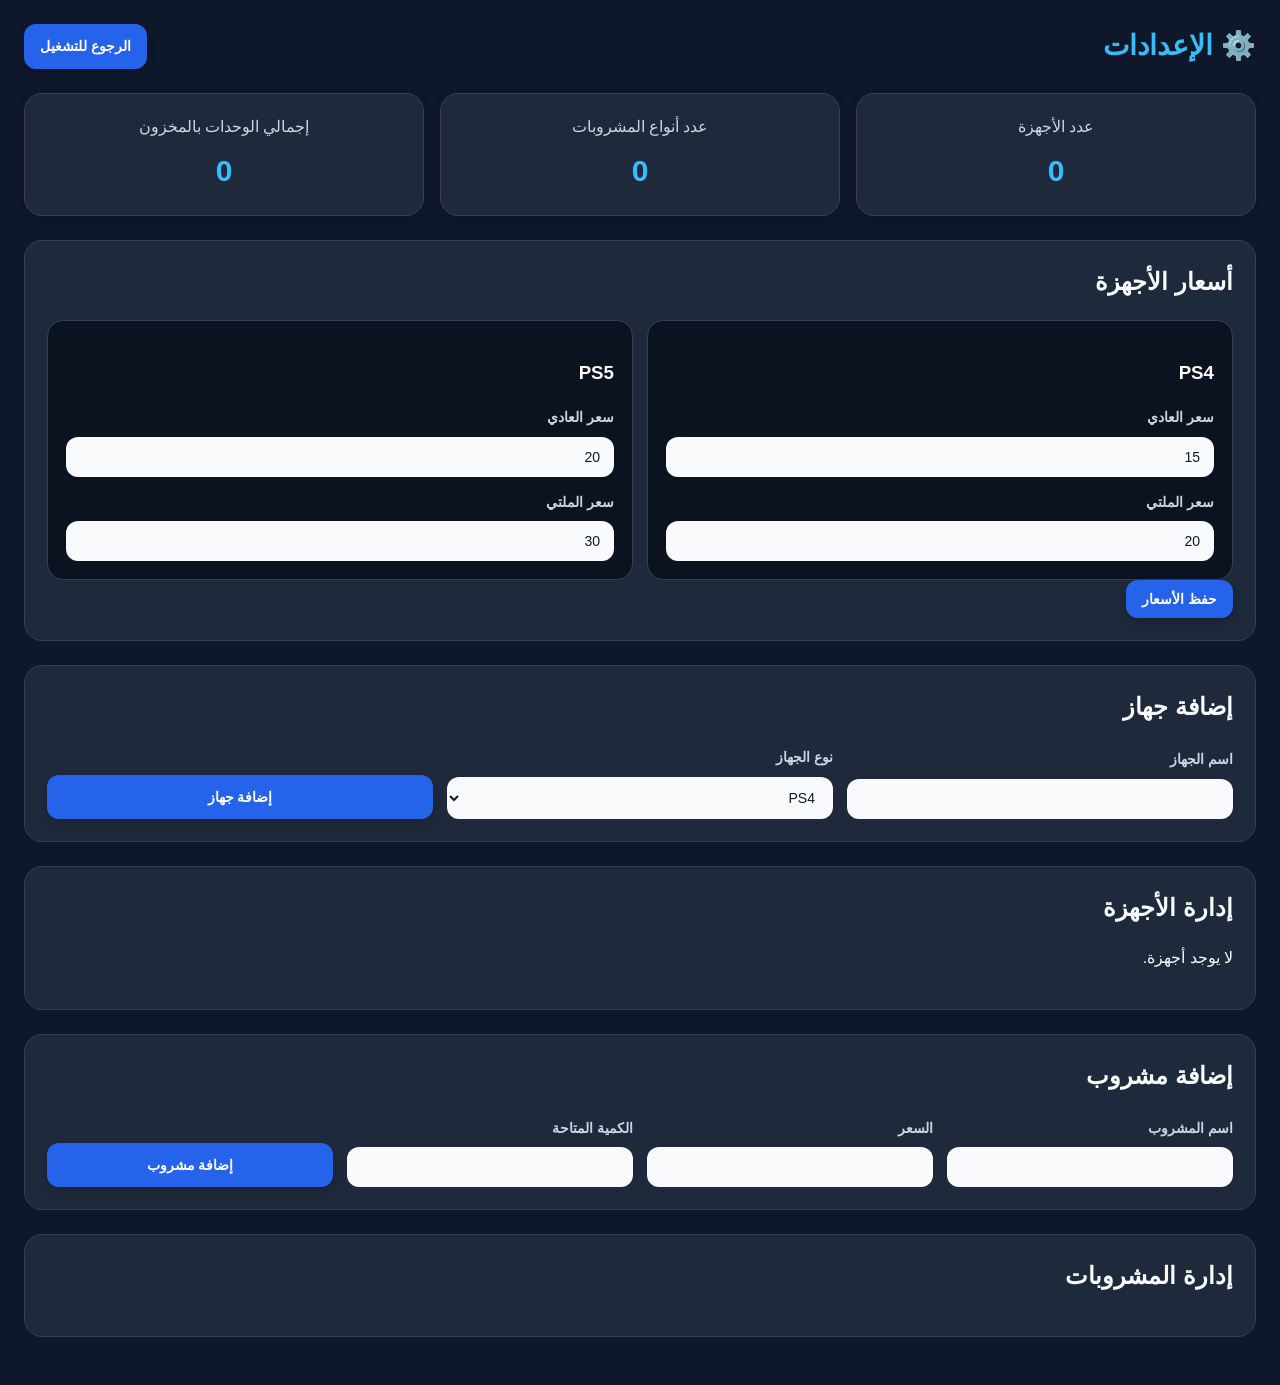
==== settings.html @ e8168082 "uploading" ====
<!DOCTYPE html>
<html lang="ar">

<head>
    <meta charset="UTF-8">
    <meta name="viewport" content="width=device-width, initial-scale=1.0">
    <title>الإعدادات</title>
    <link rel="stylesheet" href="styling.css">
</head>

<body>

    <header class="topbar">
        <h1>⚙️ الإعدادات</h1>
        <a class="link-btn" href="index.html">الرجوع للتشغيل</a>
    </header>


    <section class="stats-grid">

        <div class="stat-card">
            <p>عدد الأجهزة</p>
            <h3 id="devicesCount">0</h3>
        </div>

        <div class="stat-card">
            <p>عدد أنواع المشروبات</p>
            <h3 id="drinksTypesCount">0</h3>
        </div>

        <div class="stat-card">
            <p>إجمالي الوحدات بالمخزون</p>
            <h3 id="drinksStockCount">0</h3>
        </div>

    </section>


    <section class="panel">

        <h2>أسعار الأجهزة</h2>

        <div class="settings-grid">

            <div class="price-card">

                <h3>PS4</h3>

                <div class="field">
                    <label>سعر العادي</label>
                    <input id="ps4Normal" type="number">
                </div>

                <div class="field">
                    <label>سعر الملتي</label>
                    <input id="ps4Multi" type="number">
                </div>

            </div>


            <div class="price-card">

                <h3>PS5</h3>

                <div class="field">
                    <label>سعر العادي</label>
                    <input id="ps5Normal" type="number">
                </div>

                <div class="field">
                    <label>سعر الملتي</label>
                    <input id="ps5Multi" type="number">
                </div>

            </div>

        </div>

        <button class="primary" onclick="savePrices()">
            حفظ الأسعار
        </button>

    </section>


    <section class="panel">

        <h2>إضافة جهاز</h2>

        <div class="settings-grid">

            <div class="field">
                <label>اسم الجهاز</label>
                <input id="deviceName">
            </div>

            <div class="field">
                <label>نوع الجهاز</label>

                <select id="deviceType">
                    <option value="PS4">PS4</option>
                    <option value="PS5">PS5</option>
                </select>

            </div>


            <div class="field field-button">
                <label>&nbsp;</label>

                <button class="primary" onclick="addDevice()">

                    إضافة جهاز

                </button>

            </div>

        </div>

    </section>


    <section class="panel">

        <h2>إدارة الأجهزة</h2>

        <div id="devicesSettingsList"></div>

    </section>


    <section class="panel">

        <h2>إضافة مشروب</h2>

        <div class="settings-grid">

            <div class="field">
                <label>اسم المشروب</label>
                <input id="drinkName">
            </div>

            <div class="field">
                <label>السعر</label>
                <input id="drinkPrice" type="number">
            </div>

            <div class="field">
                <label>الكمية المتاحة</label>
                <input id="drinkStock" type="number">
            </div>


            <div class="field field-button">
                <label>&nbsp;</label>

                <button class="primary" onclick="addDrink()">

                    إضافة مشروب

                </button>

            </div>

        </div>

    </section>


    <section class="panel">

        <h2>إدارة المشروبات</h2>

        <div id="drinksSettingsList"></div>

    </section>


    <div id="toast" class="toast hidden">

    </div>


    <script src="settings.js"></script>

</body>

</html>
---- styling.css ----
:root {
    --bg: #0f172a;
    --surface: #1e293b;
    --surface-2: #0b1220;
    --border: #334155;

    --text: #f8fafc;
    --text-muted: #cbd5e1;
    --text-soft: #94a3b8;

    --primary: #2563eb;
    --primary-hover: #1d4ed8;
    --primary-active: #1e40af;

    --danger: #ef4444;
    --danger-hover: #dc2626;
    --danger-active: #b91c1c;

    --success: #22c55e;
    --success-hover: #16a34a;
    --success-active: #15803d;

    --warning: #f59e0b;
    --warning-hover: #d97706;
    --warning-active: #b45309;

    --secondary: #475569;
    --secondary-hover: #334155;
    --secondary-active: #1e293b;

    --shadow-sm: 0 4px 10px rgba(0, 0, 0, 0.18);
    --shadow-md: 0 8px 24px rgba(0, 0, 0, 0.22);

    --radius-sm: 10px;
    --radius-md: 12px;
    --radius-lg: 18px;

    --transition: 0.18s ease;

    --multi: #a855f7;
    --multi-hover: #9333ea;
    --multi-active: #7e22ce;
}

* {
    box-sizing: border-box;
}

body {
    margin: 0;
    font-family: Arial, sans-serif;
    direction: rtl;
    background: var(--bg);
    color: var(--text);
    padding: 24px;
    line-height: 1.6;
}

.topbar {
    max-width: 1300px;
    margin: 0 auto 24px;
    display: flex;
    justify-content: space-between;
    align-items: center;
    gap: 16px;
}

.topbar h1 {
    margin: 0;
    color: #38bdf8;
    font-size: 28px;
}

.link-btn,
button {
    text-decoration: none;
    border: none;
    border-radius: var(--radius-md);
    padding: 11px 16px;
    cursor: pointer;
    color: white;
    font-size: 14px;
    font-weight: 700;
    transition:
        background-color var(--transition),
        transform var(--transition),
        box-shadow var(--transition),
        opacity var(--transition),
        filter var(--transition);
    box-shadow: var(--shadow-sm);
}

button:hover,
.link-btn:hover {
    transform: translateY(-1px);
}

button:active,
.link-btn:active {
    transform: translateY(1px) scale(0.985);
    box-shadow: 0 2px 8px rgba(0, 0, 0, 0.2);
    filter: brightness(0.92);
}

button:focus-visible,
.link-btn:focus-visible,
input:focus-visible,
select:focus-visible {
    outline: 3px solid rgba(37, 99, 235, 0.35);
    outline-offset: 2px;
}

button:disabled {
    opacity: 0.55;
    cursor: not-allowed;
    transform: none;
    box-shadow: none;
    filter: none;
}

.link-btn,
.primary {
    background: var(--primary);
}

.link-btn:hover,
.primary:hover {
    background: var(--primary-hover);
}

.link-btn:active,
.primary:active {
    background: var(--primary-active);
}

.success {
    background: var(--success);
}

.success:hover {
    background: var(--success-hover);
}

.success:active {
    background: var(--success-active);
}

.warning {
    background: var(--warning);
    color: #111827;
}

.warning:hover {
    background: var(--warning-hover);
}

.warning:active {
    background: var(--warning-active);
}

.danger {
    background: var(--danger);
}

.danger:hover {
    background: var(--danger-hover);
}

.danger:active {
    background: var(--danger-active);
}

.gray,
.soft {
    background: var(--secondary);
}

.gray:hover,
.soft:hover {
    background: var(--secondary-hover);
}

.gray:active,
.soft:active {
    background: var(--secondary-active);
}

.icon-btn {
    min-width: 44px;
    min-height: 42px;
    padding: 10px 12px;
    display: inline-flex;
    align-items: center;
    justify-content: center;
}

.panel {
    max-width: 1300px;
    margin: 24px auto;
    background: var(--surface);
    border: 1px solid var(--border);
    border-radius: var(--radius-lg);
    padding: 22px;
}

.panel h2 {
    margin-top: 0;
    margin-bottom: 18px;
    color: var(--text);
}

.stats-grid {
    max-width: 1300px;
    margin: 0 auto 24px;
    display: grid;
    grid-template-columns: repeat(auto-fit, minmax(220px, 1fr));
    gap: 16px;
}

.stat-card {
    background: var(--surface);
    border: 1px solid var(--border);
    border-radius: var(--radius-lg);
    padding: 20px;
    text-align: center;
    box-shadow: var(--shadow-sm);
}

.stat-card p {
    margin: 0 0 8px;
    color: var(--text-muted);
}

.stat-card h3 {
    margin: 0;
    font-size: 30px;
    color: #38bdf8;
}

.devices-grid {
    max-width: 1300px;
    margin: 0 auto;
    display: grid;
    grid-template-columns: repeat(auto-fit, minmax(340px, 1fr));
    gap: 22px;
}

.device-card,
.settings-item {
    background: var(--surface);
    border: 1px solid var(--border);
    border-radius: var(--radius-lg);
    padding: 20px;
    box-shadow: var(--shadow-sm);
}

.device-card h3,
.settings-item h3 {
    margin-top: 0;
    margin-bottom: 10px;
    color: #38bdf8;
}

.meta {
    color: var(--text-muted);
    margin: 8px 0;
}

.session-warning {
    margin-top: 12px;
    padding: 10px 12px;
    border-radius: 12px;
    background: rgba(239, 68, 68, 0.15);
    border: 1px solid rgba(239, 68, 68, 0.35);
    color: #fecaca;
    font-weight: bold;
}

.badge-running {
    color: #22c55e;
    font-weight: bold;
}

.badge-paused {
    color: #f59e0b;
    font-weight: bold;
}

.badge-stopped {
    color: #94a3b8;
    font-weight: bold;
}

.badge-payment {
    color: #fb7185;
    font-weight: bold;
}

.buttons-row {
    display: flex;
    flex-wrap: wrap;
    gap: 10px;
    justify-content: center;
    margin-top: 14px;
}

.device-drinks {
    margin-top: 18px;
    border-top: 1px solid var(--border);
    padding-top: 18px;
}

.device-drinks h4 {
    margin: 0 0 12px;
}

select,
input {
    width: 100%;
    border: none;
    border-radius: 12px;
    padding: 12px 14px;
    background: #f8fafc;
    color: #111827;
    font-size: 14px;
    transition: box-shadow var(--transition), transform var(--transition);
}

.settings-grid {
    display: grid;
    grid-template-columns: repeat(auto-fit, minmax(190px, 1fr));
    gap: 14px;
    align-items: end;
}

.settings-grid button,
.small-actions button {
    min-height: 44px;
}

.field {
    display: flex;
    flex-direction: column;
    gap: 8px;
    text-align: right;
}

.field label {
    font-size: 14px;
    color: var(--text-muted);
    font-weight: bold;
}

.field-button {
    justify-content: end;
}

.price-card {
    background: var(--surface-2);
    border: 1px solid var(--border);
    border-radius: 16px;
    padding: 18px;
}

.price-card .field+.field {
    margin-top: 14px;
}

.small-actions {
    display: flex;
    gap: 10px;
    flex-wrap: wrap;
    margin-top: 16px;
}

.small-actions button {
    min-width: 110px;
    justify-content: center;
}

.inline-note {
    display: inline-block;
    margin-top: 8px;
    color: var(--text-soft);
    font-size: 13px;
}

.stock-ok {
    color: #86efac;
    font-weight: bold;
}

.stock-low {
    color: #fde68a;
    font-weight: bold;
}

.stock-out {
    color: #fca5a5;
    font-weight: bold;
}

.table-wrapper {
    overflow-x: auto;
}

table {
    width: 100%;
    border-collapse: collapse;
    background: var(--surface-2);
    border-radius: 12px;
    overflow: hidden;
}

th,
td {
    border: 1px solid var(--border);
    padding: 12px;
    text-align: center;
}

th {
    background: var(--border);
}

tr:nth-child(even) {
    background: #162033;
}

.modal {
    position: fixed;
    inset: 0;
    background: rgba(0, 0, 0, 0.75);
    display: flex;
    align-items: center;
    justify-content: center;
    padding: 18px;
    z-index: 999;
}

.hidden {
    display: none;
}

.modal-box {
    width: 100%;
    background: var(--surface);
    border: 1px solid var(--border);
    border-radius: 18px;
    overflow: hidden;
}

.small-modal {
    max-width: 620px;
    max-height: 85vh;
    display: flex;
    flex-direction: column;
}

.modal-head {
    display: flex;
    justify-content: space-between;
    align-items: center;
    padding: 16px 18px;
    border-bottom: 1px solid var(--border);
}

.modal-head h3 {
    margin: 0;
}

.modal-scroll {
    overflow-y: auto;
    padding: 18px;
    max-height: 42vh;
}

.summary-card {
    background: var(--surface-2);
    border: 1px solid var(--border);
    border-radius: 14px;
    padding: 14px;
    margin-bottom: 12px;
}

.payment-box {
    padding: 18px;
    border-top: 1px solid var(--border);
}

.modal-actions {
    display: flex;
    gap: 10px;
    justify-content: center;
    padding: 16px 18px;
}

.sticky-actions {
    border-top: 1px solid var(--border);
    background: var(--surface);
    position: sticky;
    bottom: 0;
}

.error-text {
    color: #fca5a5;
    min-height: 20px;
    margin-top: 10px;
}

.total-panel {
    text-align: center;
}

.muted {
    color: var(--text-soft);
}

.drink-row {
    display: flex;
    justify-content: space-between;
    align-items: center;
    gap: 12px;
    background: var(--surface-2);
    border: 1px solid var(--border);
    border-radius: 12px;
    padding: 10px 12px;
    margin-top: 10px;
}

.drink-row strong {
    color: var(--text);
}

.toast {
    position: fixed;
    left: 24px;
    bottom: 24px;
    min-width: 260px;
    max-width: 360px;
    padding: 14px 16px;
    border-radius: 14px;
    color: white;
    font-weight: bold;
    box-shadow: var(--shadow-md);
    z-index: 2000;
    opacity: 1;
    transform: translateY(0);
    transition: opacity 0.25s ease, transform 0.25s ease;
}

.toast.hidden {
    opacity: 0;
    transform: translateY(12px);
    pointer-events: none;
}

.toast-success {
    background: linear-gradient(135deg, #16a34a, #22c55e);
}

.toast-danger {
    background: linear-gradient(135deg, #dc2626, #ef4444);
}

.toast-info {
    background: linear-gradient(135deg, #1d4ed8, #2563eb);
}

@media (max-width: 640px) {
    body {
        padding: 16px;
    }

    .topbar {
        flex-direction: column;
        align-items: stretch;
    }

    .modal-actions {
        flex-direction: column;
    }

    .small-actions {
        flex-direction: column;
    }

    .small-actions button {
        width: 100%;
    }
}

.purple {
    background: var(--multi);
}

.purple:hover {
    background: var(--multi-hover);
}

.purple:active {
    background: var(--multi-active);
}


.gray {
    background: var(--secondary);
}

.gray:hover {
    background: var(--secondary-hover);
}

.gray:active {
    background: var(--secondary-active);
}

.device-item-head {
    display: flex;
    justify-content: space-between;
    align-items: flex-start;
    gap: 12px;
    margin-bottom: 14px;
}

.drag-handle {
    font-size: 22px;
    line-height: 1;
    color: var(--text-soft);
    cursor: grab;
    user-select: none;
}

.draggable-device {
    transition:
        transform var(--transition),
        box-shadow var(--transition),
        border-color var(--transition),
        background-color var(--transition);
}

.draggable-device:hover {
    border-color: #475569;
}

.draggable-device.dragging {
    opacity: 0.55;
    transform: scale(0.98);
}

.draggable-device.drag-over {
    border-color: var(--primary);
    box-shadow: 0 0 0 2px rgba(37, 99, 235, 0.18);
    background: #243246;
}
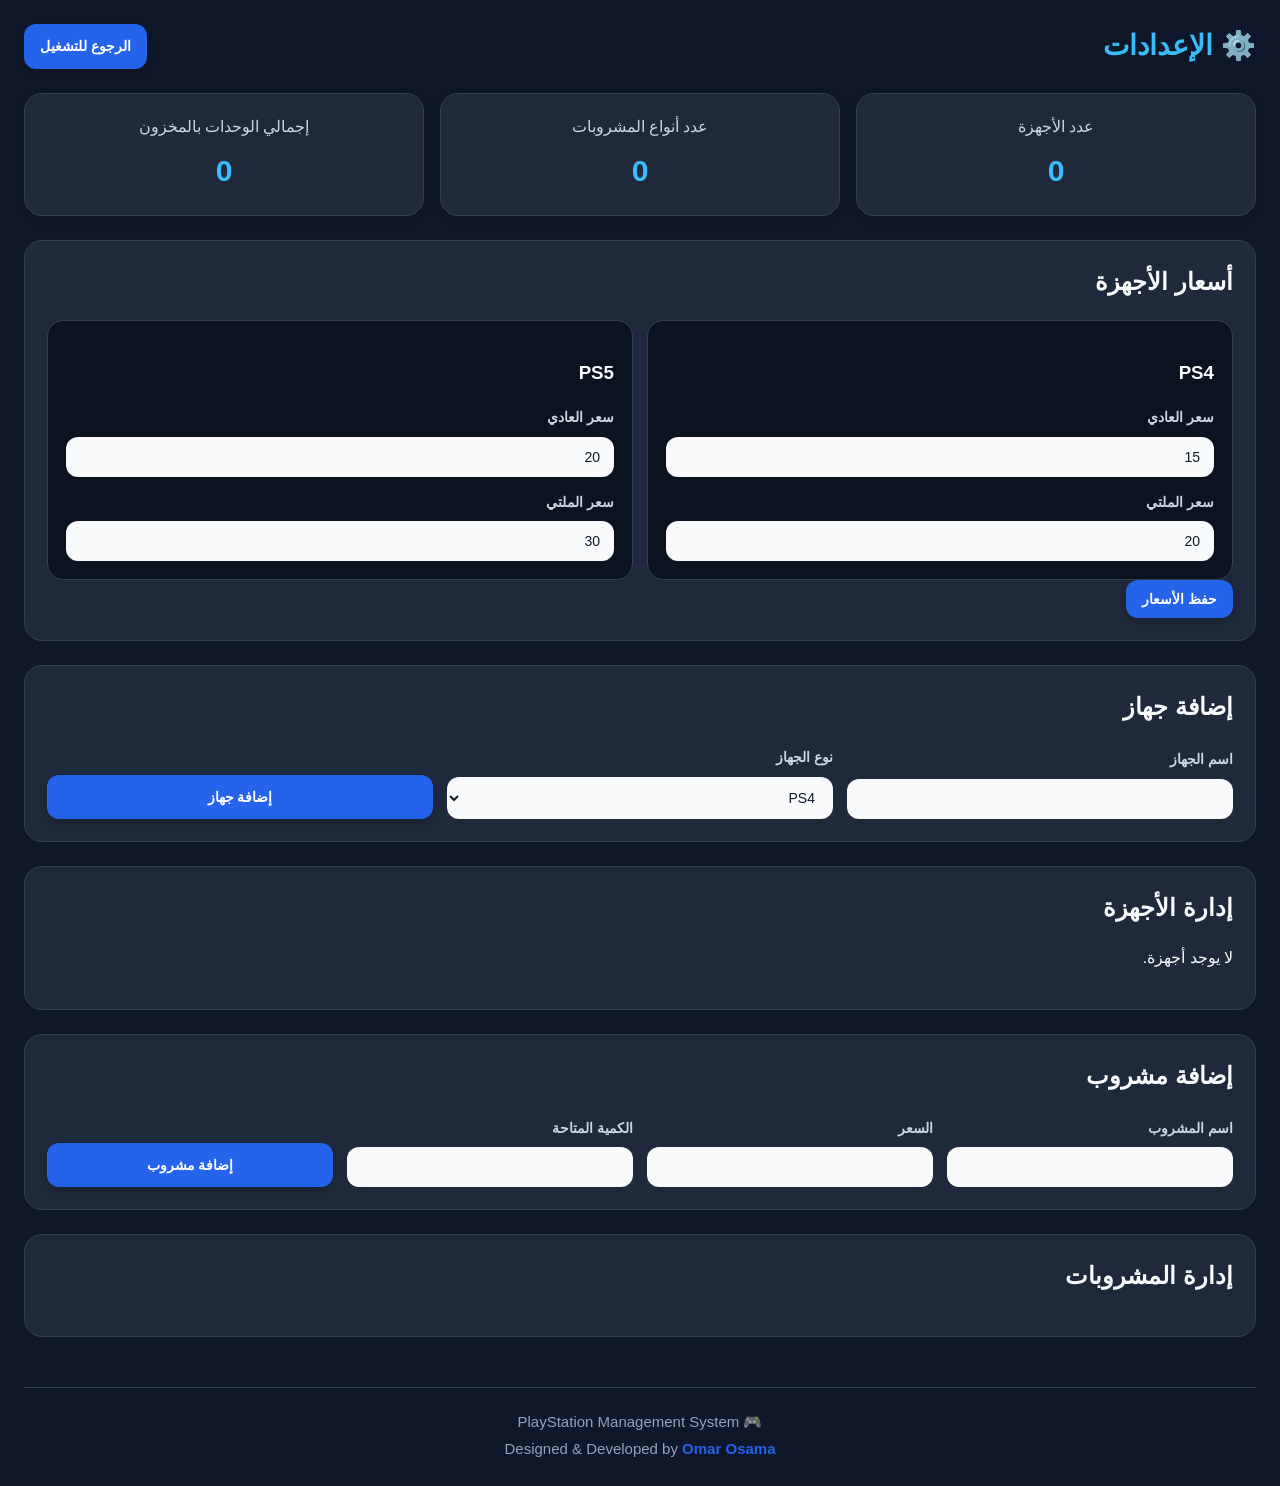
==== commit b675379f: "Update footer and icon" ====
--- a/settings.html
+++ b/settings.html
@@ -5,6 +5,7 @@
     <meta charset="UTF-8">
     <meta name="viewport" content="width=device-width, initial-scale=1.0">
     <title>الإعدادات</title>
+    <link rel="icon" type="image/svg+xml" href="Icon.svg">
     <link rel="stylesheet" href="styling.css">
 </head>
 
@@ -182,7 +183,16 @@
 
     </div>
 
-
+    <footer class="site-footer">
+        <div class="footer-content">
+            🎮 PlayStation Management System
+            <br>
+            Designed & Developed by
+            <a href="https://ooo-dev.netlify.app/" target="_blank" class="footer-link">
+                <strong>Omar Osama</strong>
+            </a>
+        </div>
+    </footer>
     <script src="settings.js"></script>
 
 </body>
--- a/styling.css
+++ b/styling.css
@@ -54,6 +54,18 @@
     color: var(--text);
     padding: 24px;
     line-height: 1.6;
+}
+
+.site-title {
+    display: flex;
+    align-items: center;
+    justify-content: center;
+    gap: 10px;
+}
+
+.title-icon {
+    width: 32px;
+    height: 32px;
 }
 
 .topbar {
@@ -652,4 +664,35 @@
     border-color: var(--primary);
     box-shadow: 0 0 0 2px rgba(37, 99, 235, 0.18);
     background: #243246;
+}
+
+.site-footer {
+    margin-top: 50px;
+    border-top: 1px solid var(--border);
+    padding-top: 20px;
+}
+
+.footer-content {
+    max-width: 1300px;
+    margin: auto;
+    text-align: center;
+    color: var(--text-soft);
+    font-size: 15px;
+    line-height: 1.8;
+}
+
+.footer-link {
+    color: var(--primary);
+    text-decoration: none;
+    font-weight: bold;
+    transition: var(--transition);
+}
+
+.footer-link:hover {
+    color: var(--primary-hover);
+    text-decoration: underline;
+}
+
+.footer-link:active {
+    color: var(--primary-active);
 }
